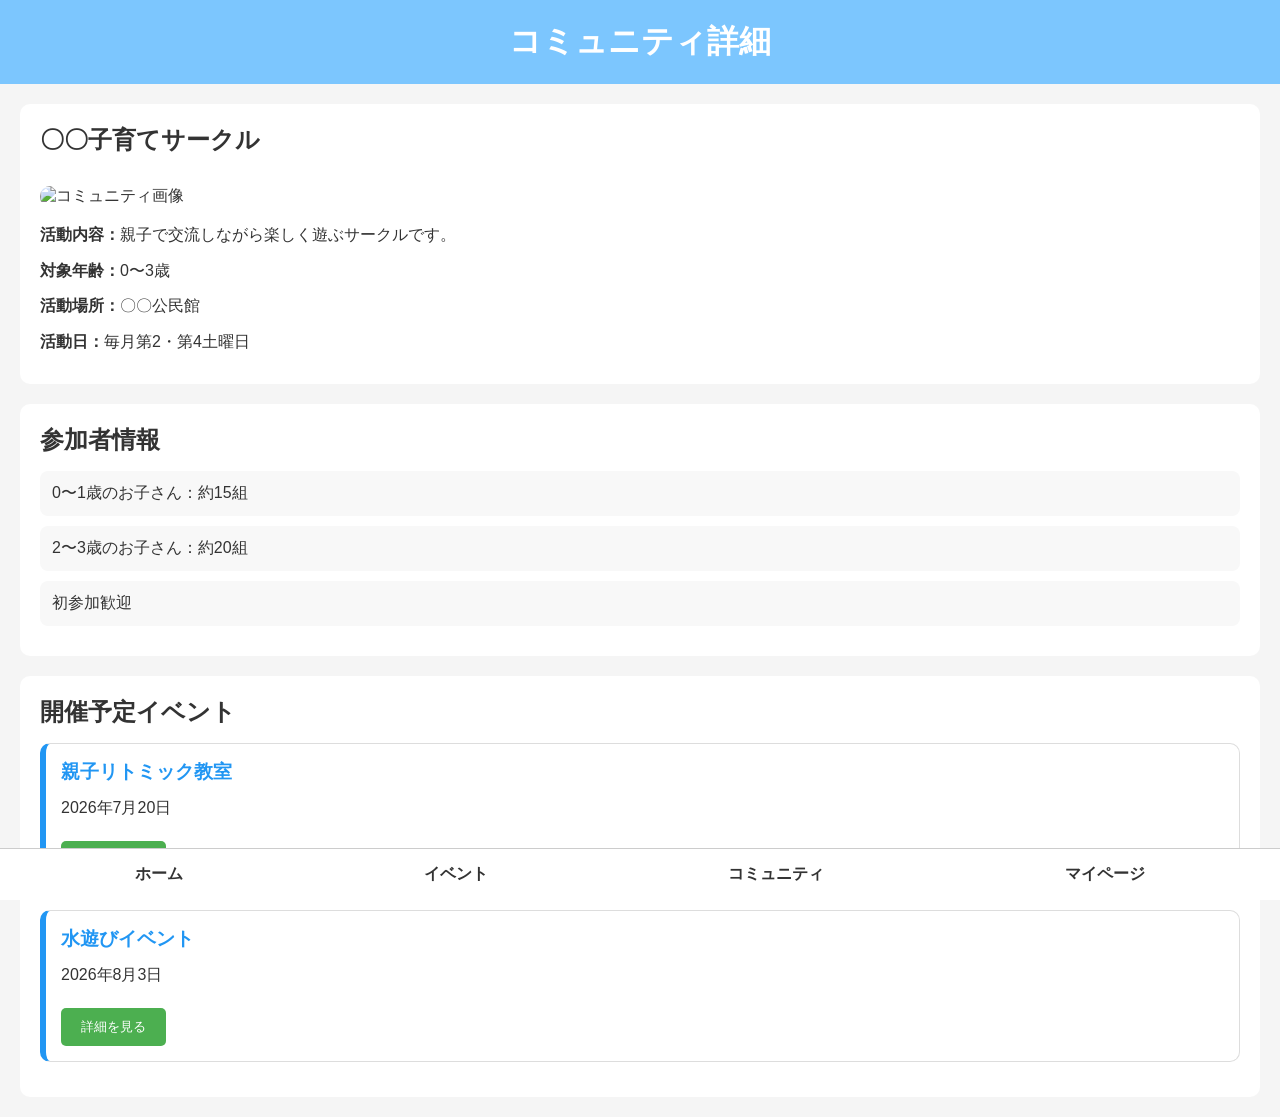
==== pages/community-detail.html @ dadd7222 "画面遷移の作成" ====
<!doctype html>
<html lang="ja">
  <head>
    <meta charset="UTF-8" />
    <meta name="viewport" content="width=device-width, initial-scale=1.0" />
    <title>コミュニティ詳細</title>

    <link rel="stylesheet" href="../css/style.css" />
    <link rel="stylesheet" href="../css/community.css" />
  </head>

  <body>
    <header>
      <h1>コミュニティ詳細</h1>
    </header>

    <main>
      <!-- コミュニティ概要 -->

      <section>
        <h2>〇〇子育てサークル</h2>

        <img
          src="../images/communities/community1.jpg"
          alt="コミュニティ画像"
          width="100%"
        />

        <p>
          <strong>活動内容：</strong>親子で交流しながら楽しく遊ぶサークルです。
        </p>

        <p><strong>対象年齢：</strong>0〜3歳</p>

        <p><strong>活動場所：</strong>〇〇公民館</p>

        <p><strong>活動日：</strong>毎月第2・第4土曜日</p>
      </section>

      <!-- 参加者情報 -->

      <section>
        <h2>参加者情報</h2>

        <ul>
          <li>0〜1歳のお子さん：約15組</li>

          <li>2〜3歳のお子さん：約20組</li>

          <li>初参加歓迎</li>
        </ul>
      </section>

      <!-- 開催予定イベント -->

      <section>
        <h2>開催予定イベント</h2>

        <div class="event-card">
          <h3>親子リトミック教室</h3>

          <p>2026年7月20日</p>

          <button onclick="location.href = 'event-detail.html'">
            詳細を見る
          </button>
        </div>

        <div class="event-card">
          <h3>水遊びイベント</h3>

          <p>2026年8月3日</p>

          <button onclick="location.href = 'event-detail.html'">
            詳細を見る
          </button>
        </div>
      </section>
    </main>

    <nav>
      <a href="../index.html">ホーム</a>

      <a href="event-list.html">イベント</a>

      <a href="community-detail.html">コミュニティ</a>

      <a href="mypage.html">マイページ</a>
    </nav>
  </body>
</html>
---- css/style.css ----
/* ===== 共通設定 ===== */

* {
  margin: 0;
  padding: 0;
  box-sizing: border-box;
}

body {
  font-family: "Yu Gothic", sans-serif;
  background-color: #f5f5f5;
  color: #333;
}

/* ===== ヘッダー ===== */

header {
  background-color: #7cc6fe;
  color: white;
  padding: 20px;
  text-align: center;
}

/* ===== メインコンテンツ ===== */

section {
  background-color: white;
  margin: 20px;
  padding: 20px;
  border-radius: 10px;
}

section h2 {
  margin-bottom: 15px;
}

/* ===== 入力欄 ===== */

input {
  width: 70%;
  padding: 10px;
  border: 1px solid #ccc;
  border-radius: 5px;
}

/* ===== ボタン ===== */

button {
  padding: 10px 20px;
  margin-top: 10px;
  border: none;
  border-radius: 5px;
  background-color: #4caf50;
  color: white;
  cursor: pointer;
}

button:hover {
  background-color: #45a049;
}

/* ===== カード ===== */

.event-card,
.community-card {
  border: 1px solid #ddd;
  border-radius: 10px;
  padding: 15px;
  margin-bottom: 15px;
  background-color: #fafafa;
}

/* ===== ナビゲーション ===== */

nav {
  position: fixed;
  bottom: 0;
  width: 100%;
  background-color: white;
  display: flex;
  justify-content: space-around;
  padding: 15px;
  border-top: 1px solid #ccc;
}

nav a {
  text-decoration: none;
  color: #333;
  font-weight: bold;
}

nav a:hover {
  color: #4caf50;
}
---- css/community.css ----
/* ===== コミュニティ画面専用CSS ===== */

/* コミュニティ概要 */

section img {
  border-radius: 10px;
  margin: 15px 0;
}

section p {
  margin-bottom: 10px;
  line-height: 1.6;
}

/* 参加者情報 */

ul {
  list-style: none;
  padding: 0;
}

ul li {
  background-color: #f8f8f8;
  margin-bottom: 10px;
  padding: 12px;
  border-radius: 8px;
}

/* イベントカード */

.event-card {
  background-color: white;
  border-left: 6px solid #2196f3;
  border-radius: 10px;
  padding: 15px;
  margin-bottom: 15px;
  transition: 0.3s;
}

.event-card:hover {
  transform: translateY(-3px);
  box-shadow: 0 4px 12px rgba(0, 0, 0, 0.15);
}

.event-card h3 {
  margin-bottom: 10px;
  color: #2196f3;
}

.event-card p {
  margin-bottom: 10px;
}

/* スマホ対応 */

@media (max-width: 768px) {
  section {
    margin: 10px;
    padding: 15px;
  }

  .event-card {
    padding: 12px;
  }
}
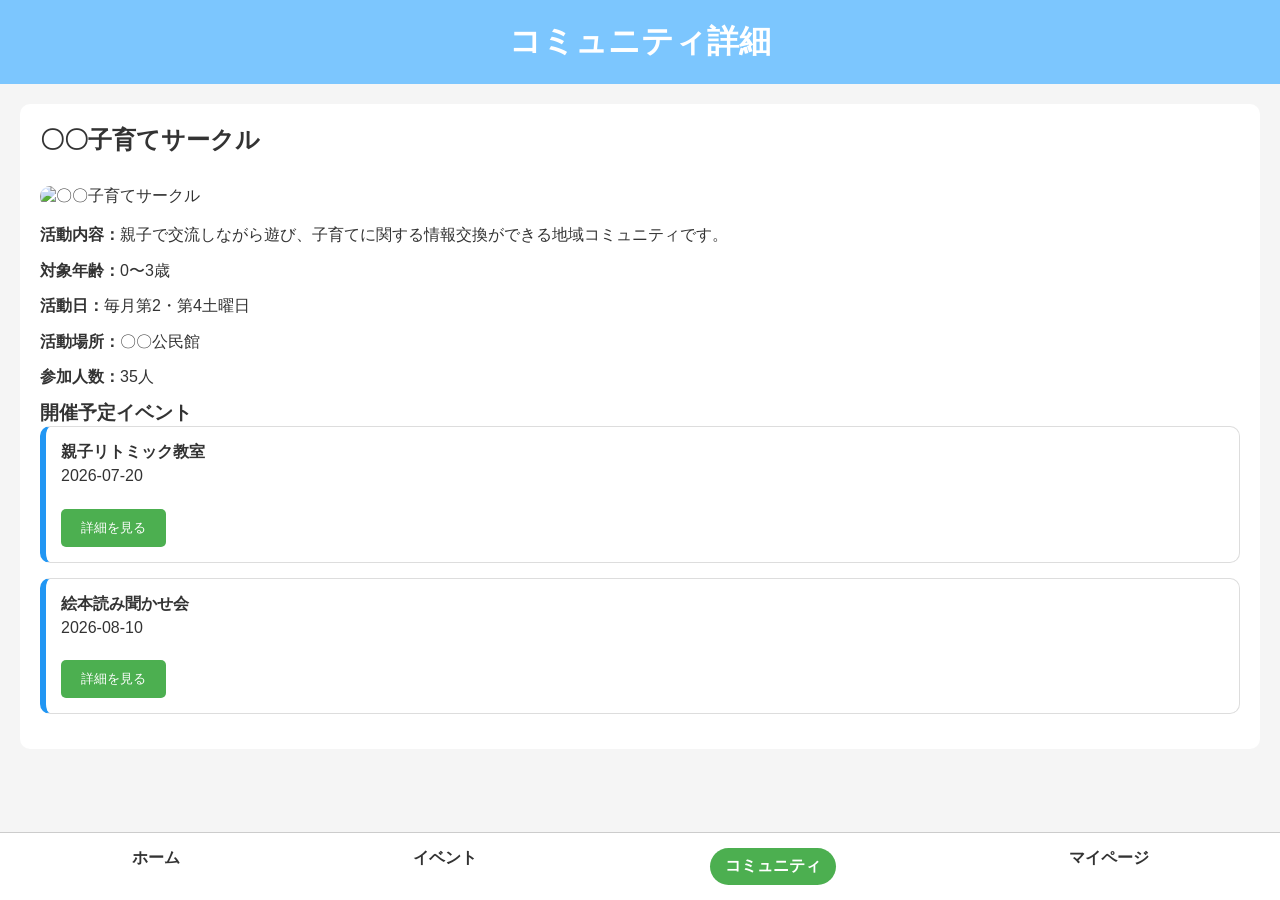
==== commit c8373eba: "main機能の追加" ====
--- a/pages/community-detail.html
+++ b/pages/community-detail.html
@@ -15,67 +15,7 @@
     </header>
 
     <main>
-      <!-- コミュニティ概要 -->
-
-      <section>
-        <h2>〇〇子育てサークル</h2>
-
-        <img
-          src="../images/communities/community1.jpg"
-          alt="コミュニティ画像"
-          width="100%"
-        />
-
-        <p>
-          <strong>活動内容：</strong>親子で交流しながら楽しく遊ぶサークルです。
-        </p>
-
-        <p><strong>対象年齢：</strong>0〜3歳</p>
-
-        <p><strong>活動場所：</strong>〇〇公民館</p>
-
-        <p><strong>活動日：</strong>毎月第2・第4土曜日</p>
-      </section>
-
-      <!-- 参加者情報 -->
-
-      <section>
-        <h2>参加者情報</h2>
-
-        <ul>
-          <li>0〜1歳のお子さん：約15組</li>
-
-          <li>2〜3歳のお子さん：約20組</li>
-
-          <li>初参加歓迎</li>
-        </ul>
-      </section>
-
-      <!-- 開催予定イベント -->
-
-      <section>
-        <h2>開催予定イベント</h2>
-
-        <div class="event-card">
-          <h3>親子リトミック教室</h3>
-
-          <p>2026年7月20日</p>
-
-          <button onclick="location.href = 'event-detail.html'">
-            詳細を見る
-          </button>
-        </div>
-
-        <div class="event-card">
-          <h3>水遊びイベント</h3>
-
-          <p>2026年8月3日</p>
-
-          <button onclick="location.href = 'event-detail.html'">
-            詳細を見る
-          </button>
-        </div>
-      </section>
+      <section id="community-detail"></section>
     </main>
 
     <nav>
@@ -87,5 +27,7 @@
 
       <a href="mypage.html">マイページ</a>
     </nav>
+    <script src="../js/main.js"></script>
+    <script src="../js/community.js"></script>
   </body>
 </html>
--- a/css/style.css
+++ b/css/style.css
@@ -92,3 +92,12 @@
 nav a:hover {
   color: #4caf50;
 }
+
+/* 現在のページ */
+
+nav a.active {
+  color: white;
+  background-color: #4caf50;
+  padding: 8px 15px;
+  border-radius: 20px;
+}
